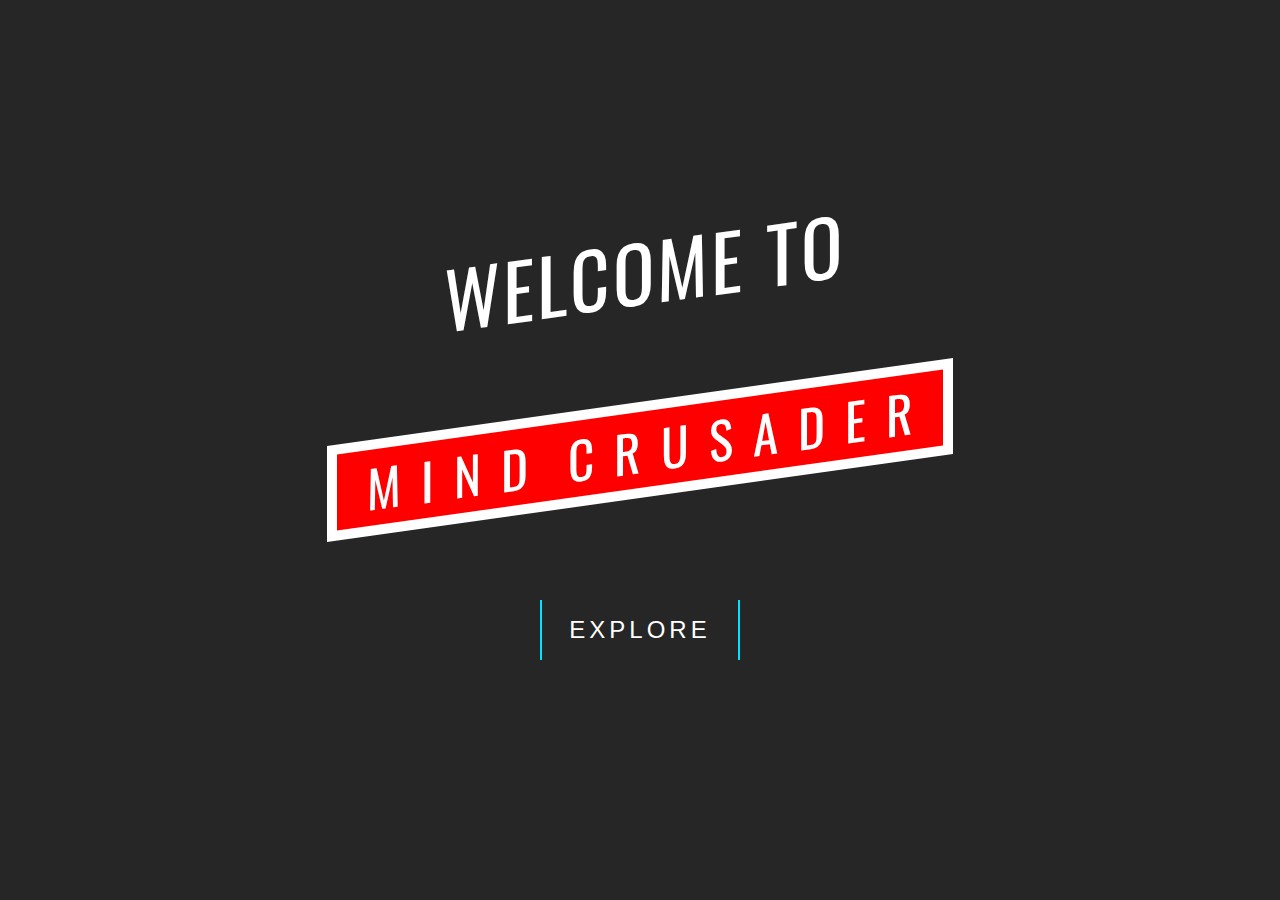
==== index.html @ baf3cc44 "Heimdall details added in home.html file" ====
<html lang="en-us">
<body>
<style>
@import url('https://fonts.googleapis.com/css?family=Oswald:600');
body
{
	margin: 0;
	padding: 0;
	background: #262626;
	font-family: 'Oswald', sans-serif;
	overflow: hidden;
}
a
{
  position: absolute;
  top: 70%;
  left: 50%;
  transform: translate(-50%,-50%);
  width: 200px;
  height: 60px;
  line-height: 60px;
  text-align: center;
  font-family: sans-serif;
  text-transform: uppercase;
  font-size: 24px;
  letter-spacing: 4px;
  color: #fff;
  text-decoration: none;
}
a svg,
a svg rect
{
  position: absolute;
  top: 0;
  left: 0;
  width: 100%;
  height: 100%;
  fill: transparent;
}
a svg rect
{
  stroke: #00e2ff;
  stroke-width: 4;
  transition: 2s;
  stroke-dasharray: 60 200;
  stroke-dashoffset: 320;
}
a:hover svg rect
{
  stroke: #ff0;
  stroke-dasharray: 200 60;
  stroke-dashoffset: 0;
}
ul
{
	position: absolute;
	top: 50%;
	left: 50%;
	transform: translate(-50%,-50%) skewY(-8deg);
	display: flex;
	margin: 0;
	padding: 0;
	background: #f00;
	box-shadow: 0 0 0 10px #fff;
	overflow: hidden;
}
p
{
	position: absolute;
	top: 30%;
	left: 50%;
	transform: translate(-50%,-50%) skewY(-8deg);
	margin: 0;
	padding: 0;
	color: #fff;
	font-size: 4.8em;
	width: 100%;
	text-align: center;
	text-transform: uppercase;
	letter-spacing: 3px;
	margin-left: 4px;
}
li
{
	display: block;
	list-style: none;
	color: #fff;
	padding: 0 10px;
	font-size: 3.2em;
	text-transform: uppercase;
	animation: animate 3s linear infinite;
}
@keyframes animate 
{
	0%
	{
		transform: translateY(-100px) rotateY(0deg);
	}
	20%
	{
		transform: translateY(0px) rotateY(360deg);
	}
	40%
	{
		transform: translateY(-10px) rotateY(360deg);
	}
	50%
	{
		transform: translateY(0px) rotateY(360deg);
	}
	50%
	{
		transform: translateY(0px) rotateY(360deg);
	}
	60%
	{
		transform: translateY(-10px) rotateY(360deg);
	}
	70%
	{
		transform: translateY(0px) rotateY(360deg);
	}
	80%
	{
		transform: translateY(0px) rotateY(360deg);
	}
	100%
	{
		transform: translateY(100px) rotateY(720deg);
	}
}
li:nth-child(1)
{
	animation-delay: .1s;
}
li:nth-child(2)
{
	animation-delay: .2s;
}
li:nth-child(3)
{
	animation-delay: .3s;
}
li:nth-child(4)
{
	animation-delay: .4s;
}
li:nth-child(5)
{
	animation-delay: .5s;
}
li:nth-child(6)
{
	animation-delay: .6s;
}
li:nth-child(7)
{
	animation-delay: .7s;
}
li:nth-child(8)
{
	animation-delay: .8s;
}
li:nth-child(9)
{
	animation-delay: .9s;
}
</style>
<p>Welcome To</p>
<ul>
	<li></li>
	<li>M</li>
	<li>I</li>
	<li>N</li>
	<li>D</li>
	<li> </li>
	<li>C</li>
	<li>R</li>
	<li>U</li>
	<li>S</li>
	<li>A</li>
	<li>D</li>
	<li>E</li>
	<li>R</li>
	<li></li>
	</a>
</ul>
<a href="home.html"><svg><rect></rect></svg>Explore</a>
</body>
</html>
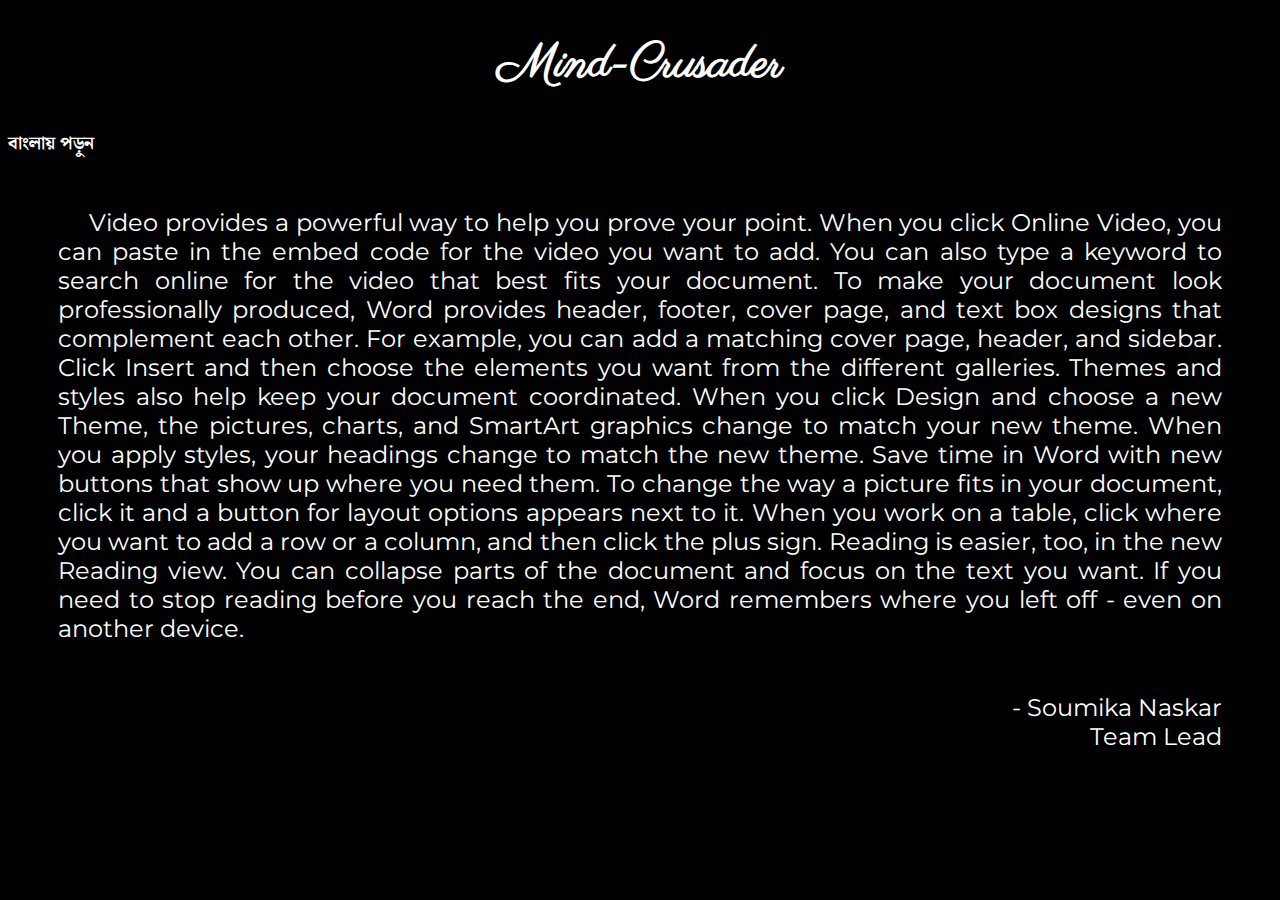
==== commit 03ca3399: "Creating from Scratch" ====
--- a/index.html
+++ b/index.html
@@ -1,190 +1,57 @@
-<html lang="en-us">
+<!DOCTYPE html>
+<html lang="en">
+<head>
+    <meta charset="utf-8">
+    <meta http-equiv="X-UA-Compatible" content="IE=edge">
+    <title>Mind Crusader</title>
+    <meta name="viewport" content="width=device-width, initial-scale=1">
+    <meta name="description" content="Webpage of Mind-Crusader" />
+    <meta name="author" content="Mind-Crusader" />
+    <style>
+        @import url('https://fonts.googleapis.com/css2?family=Montserrat:wght@100&family=Noto+Serif+Bengali:wght@100;222&family=Parisienne&display=swap');
+        body {
+            background-color: black;
+            color: white;
+            font-family: 'Parisienne', sans-serif;
+            font-size: x-large;
+        }
+        h1 {
+            text-align: center;
+        }
+        h3{
+            font-family: 'Noto Serif Bengali', serif;
+            font-size: large;
+        }
+        p {
+            margin: 50px;
+            font-size: x-large;
+            font-family: 'Montserrat', cursive;
+            text-align: justify;
+        }
+        a, a:hover, a:visited, a:active {
+            color: inherit;
+            text-decoration: none;
+        }
+    </style>
+</head>
 <body>
-<style>
-@import url('https://fonts.googleapis.com/css?family=Oswald:600');
-body
-{
-	margin: 0;
-	padding: 0;
-	background: #262626;
-	font-family: 'Oswald', sans-serif;
-	overflow: hidden;
-}
-a
-{
-  position: absolute;
-  top: 70%;
-  left: 50%;
-  transform: translate(-50%,-50%);
-  width: 200px;
-  height: 60px;
-  line-height: 60px;
-  text-align: center;
-  font-family: sans-serif;
-  text-transform: uppercase;
-  font-size: 24px;
-  letter-spacing: 4px;
-  color: #fff;
-  text-decoration: none;
-}
-a svg,
-a svg rect
-{
-  position: absolute;
-  top: 0;
-  left: 0;
-  width: 100%;
-  height: 100%;
-  fill: transparent;
-}
-a svg rect
-{
-  stroke: #00e2ff;
-  stroke-width: 4;
-  transition: 2s;
-  stroke-dasharray: 60 200;
-  stroke-dashoffset: 320;
-}
-a:hover svg rect
-{
-  stroke: #ff0;
-  stroke-dasharray: 200 60;
-  stroke-dashoffset: 0;
-}
-ul
-{
-	position: absolute;
-	top: 50%;
-	left: 50%;
-	transform: translate(-50%,-50%) skewY(-8deg);
-	display: flex;
-	margin: 0;
-	padding: 0;
-	background: #f00;
-	box-shadow: 0 0 0 10px #fff;
-	overflow: hidden;
-}
-p
-{
-	position: absolute;
-	top: 30%;
-	left: 50%;
-	transform: translate(-50%,-50%) skewY(-8deg);
-	margin: 0;
-	padding: 0;
-	color: #fff;
-	font-size: 4.8em;
-	width: 100%;
-	text-align: center;
-	text-transform: uppercase;
-	letter-spacing: 3px;
-	margin-left: 4px;
-}
-li
-{
-	display: block;
-	list-style: none;
-	color: #fff;
-	padding: 0 10px;
-	font-size: 3.2em;
-	text-transform: uppercase;
-	animation: animate 3s linear infinite;
-}
-@keyframes animate 
-{
-	0%
-	{
-		transform: translateY(-100px) rotateY(0deg);
-	}
-	20%
-	{
-		transform: translateY(0px) rotateY(360deg);
-	}
-	40%
-	{
-		transform: translateY(-10px) rotateY(360deg);
-	}
-	50%
-	{
-		transform: translateY(0px) rotateY(360deg);
-	}
-	50%
-	{
-		transform: translateY(0px) rotateY(360deg);
-	}
-	60%
-	{
-		transform: translateY(-10px) rotateY(360deg);
-	}
-	70%
-	{
-		transform: translateY(0px) rotateY(360deg);
-	}
-	80%
-	{
-		transform: translateY(0px) rotateY(360deg);
-	}
-	100%
-	{
-		transform: translateY(100px) rotateY(720deg);
-	}
-}
-li:nth-child(1)
-{
-	animation-delay: .1s;
-}
-li:nth-child(2)
-{
-	animation-delay: .2s;
-}
-li:nth-child(3)
-{
-	animation-delay: .3s;
-}
-li:nth-child(4)
-{
-	animation-delay: .4s;
-}
-li:nth-child(5)
-{
-	animation-delay: .5s;
-}
-li:nth-child(6)
-{
-	animation-delay: .6s;
-}
-li:nth-child(7)
-{
-	animation-delay: .7s;
-}
-li:nth-child(8)
-{
-	animation-delay: .8s;
-}
-li:nth-child(9)
-{
-	animation-delay: .9s;
-}
-</style>
-<p>Welcome To</p>
-<ul>
-	<li></li>
-	<li>M</li>
-	<li>I</li>
-	<li>N</li>
-	<li>D</li>
-	<li> </li>
-	<li>C</li>
-	<li>R</li>
-	<li>U</li>
-	<li>S</li>
-	<li>A</li>
-	<li>D</li>
-	<li>E</li>
-	<li>R</li>
-	<li></li>
-	</a>
-</ul>
-<a href="home.html"><svg><rect></rect></svg>Explore</a>
+    <h1>
+        Mind-Crusader
+    </h1>
+    <h3>
+        <a href="index-bengali.html">বাংলায় পড়ুন</a>
+    </h3>
+    <p>
+       &emsp; Video provides a powerful way to help you prove your point. When you click Online Video, you can paste in the embed code for the video you want to add. You can also type a keyword to search online for the video that best fits your document.
+        To make your document look professionally produced, Word provides header, footer, cover page, and text box designs that complement each other. For example, you can add a matching cover page, header, and sidebar. Click Insert and then choose the elements you want from the different galleries.
+        Themes and styles also help keep your document coordinated. When you click Design and choose a new Theme, the pictures, charts, and SmartArt graphics change to match your new theme. When you apply styles, your headings change to match the new theme.
+        Save time in Word with new buttons that show up where you need them. To change the way a picture fits in your document, click it and a button for layout options appears next to it. When you work on a table, click where you want to add a row or a column, and then click the plus sign.
+        Reading is easier, too, in the new Reading view. You can collapse parts of the document and focus on the text you want. If you need to stop reading before you reach the end, Word remembers where you left off - even on another device.
+
+    </p>
+    <p style="text-align: right">
+        - Soumika Naskar
+         <br>Team Lead<br>
+    </p>
 </body>
-</html>
+</html>